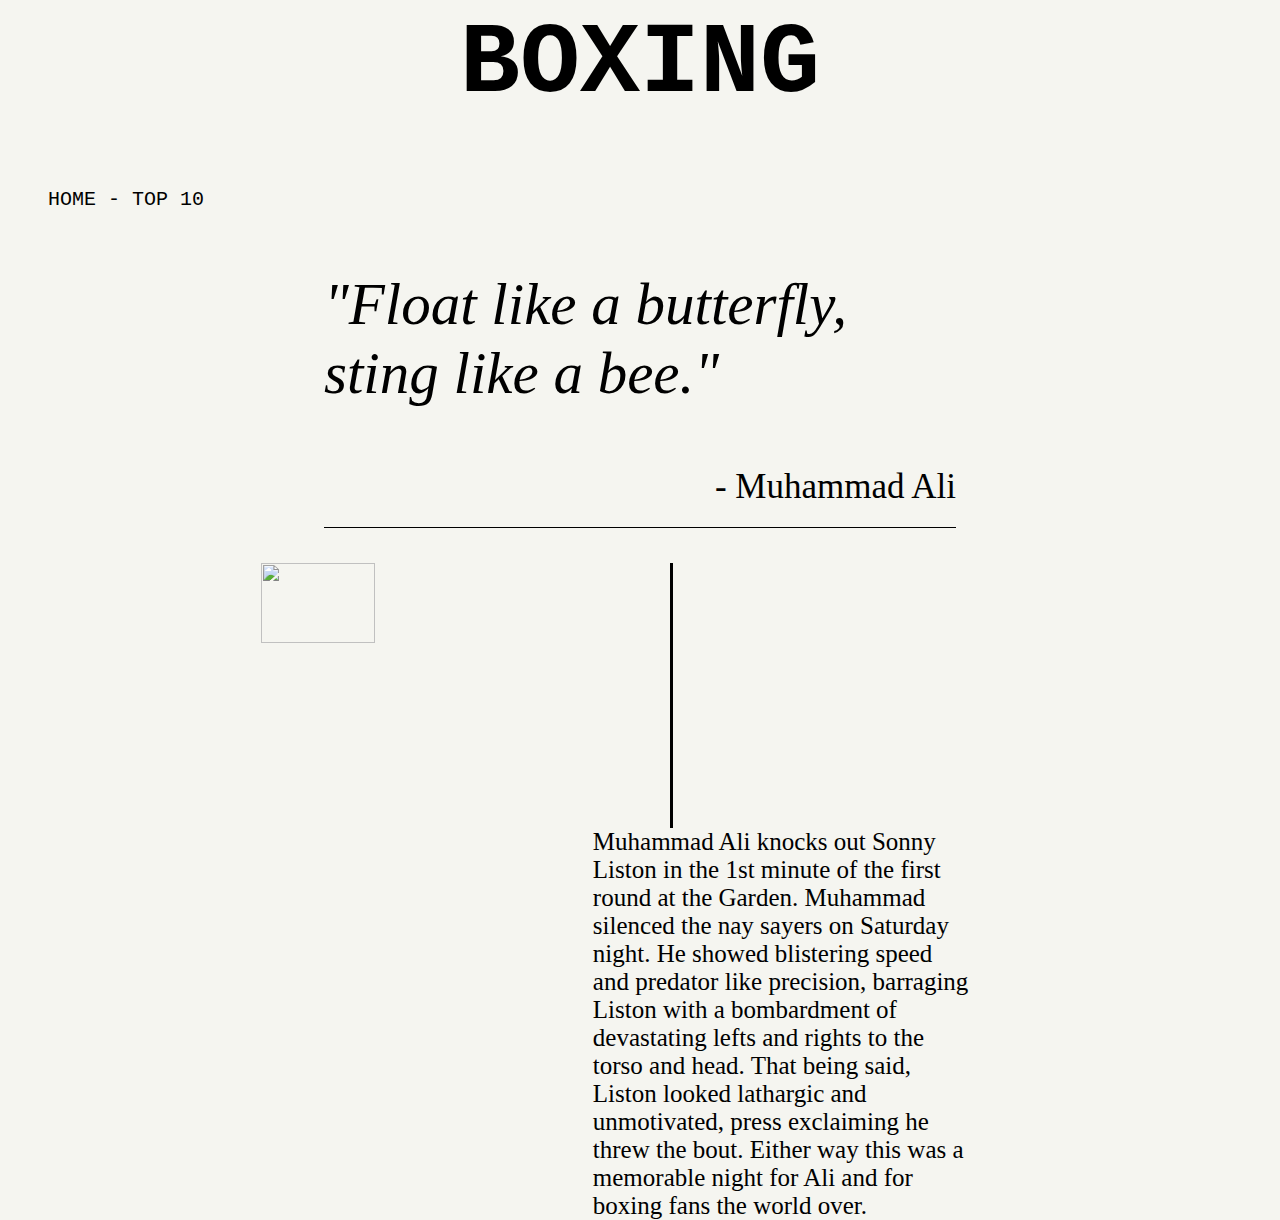
==== index.html @ 3ee2a517 "website" ====
<html lang="en">
<head>
    <meta charset="UTF-8">
    <meta name="viewport" content="width=device-width, initial-scale=1.0">
    <meta http-equiv="X-UA-Compatible" content="ie=edge">
    <title>Home</title>
    <link rel="stylesheet" href="./styles.css">
</head>
<body>
   <div> 
       <h1 class="header">BOXING</h1>
   </div>
   <div class="navbar">
       <ul>
           <li><a href="index.html">HOME</a> - </li>
           <li><a href="top10.html">TOP 10</a></li>
       </ul>
   </div>
   <div class="centered">
      <p class="quote">"Float like a butterfly, sting like a bee."</p>
    <p class="name"> - Muhammad Ali</p>
    </div>
    <img src= "https://static01.nyt.com/images/2016/06/05/sports/boxer-lede/boxer-lede-superJumbo.jpg">
<p class="blurb">Muhammad Ali knocks out Sonny Liston in the 1st minute of the first round at the Garden. Muhammad silenced the nay sayers on Saturday night. He showed blistering speed and predator like precision, barraging Liston with a bombardment of devastating lefts and rights to the torso and head. That being said, Liston looked lathargic and unmotivated, press exclaiming he threw the bout. Either way this was a memorable night for Ali and for boxing fans the world over.</p>
</body>
</html>
---- styles.css ----
h1 {
    font-size: 100px;
    font-family: 'Courier New', Courier, monospace;
    text-align: center;

}
body {
    background-color: 	#f5f5f0;
}

.name {
    text-align: right;
    font-size: 35px;
    border-bottom: black 1px solid;
    padding-bottom: 20px;

}

.centered {
    width: 50%;
    margin: 0 auto;

}

.quote {
    font-size: 59px;
    font-style: italic;
}


ul {
    list-style-type: none;
}
 li{
    display: inline;
    font-size: 20px;
    font-family: 'Courier New', Courier, monospace
 }
a {
    text-decoration: none;
}
 a:link {
    color: black;
 }
a:visited {
    color: black;
}
a:hover {
    color: grey;
}
a:active {
    color:grey;
}
img{
    width: 30%;
    margin-left: 20%;
    float: left;
    border-right: black 3px solid;
    padding-right: 30px;
}
.blurb{
    float: right;
    font-size: 25px;
    margin:0px 300px 0px 0px;
    width: 30%;

}

.stats ul li {
    display: block;
    margin-top: 50px;
}
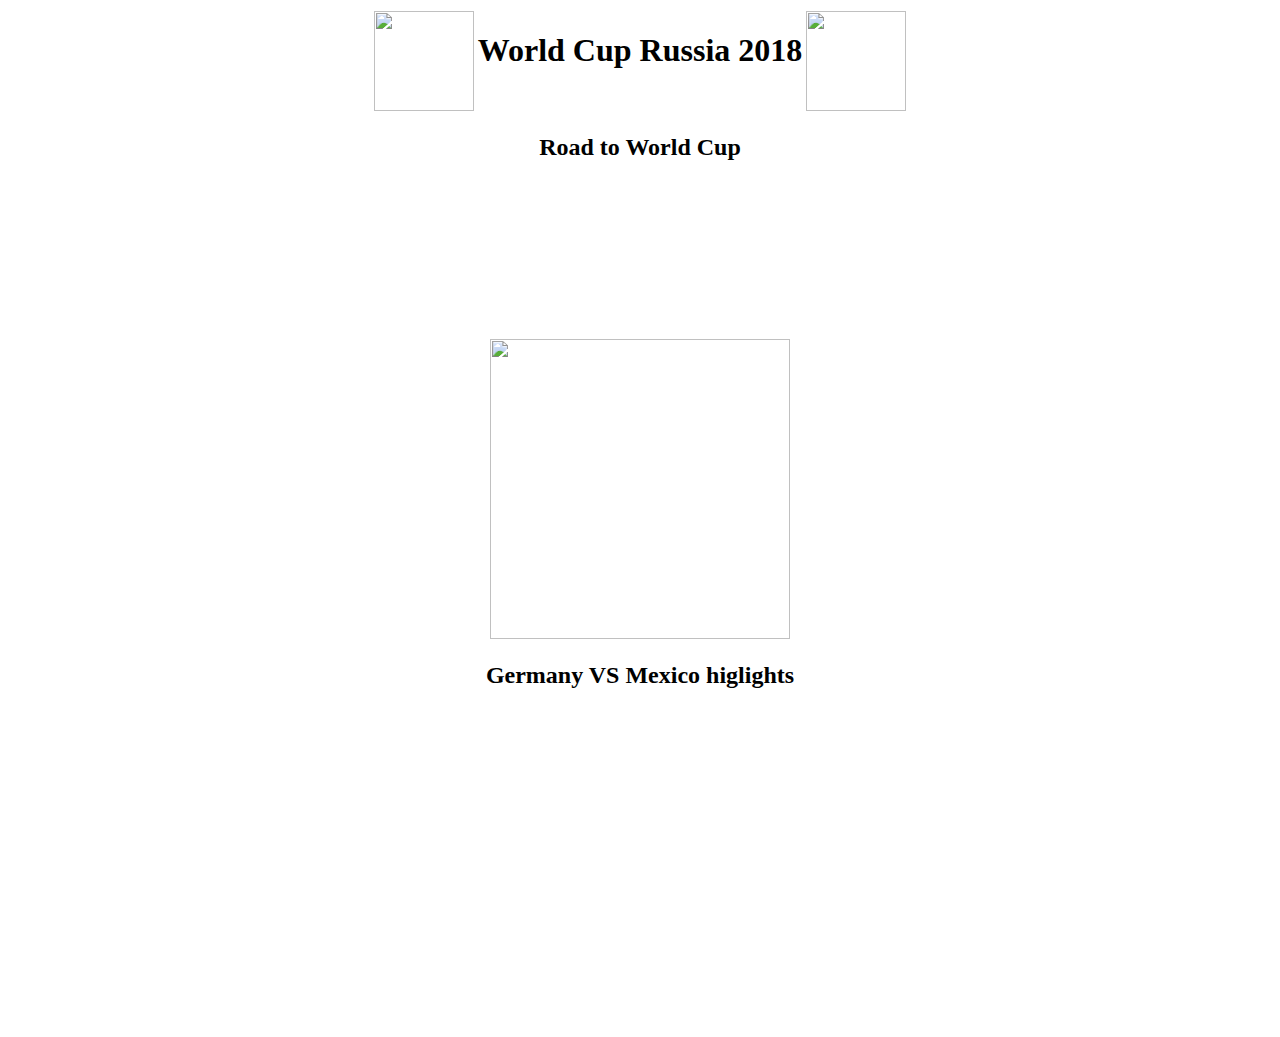
==== commit 06148e71: "Website" ====
--- a/index.html
+++ b/index.html
@@ -1,26 +1,42 @@
 <html lang="en">
 <head>
-    <meta charset="UTF-8">
-    <meta name="viewport" content="width=device-width, initial-scale=1.0">
-    <meta http-equiv="X-UA-Compatible" content="ie=edge">
-    <title>Home</title>
-    <link rel="stylesheet" href="./styles.css">
+  <meta charset="UTF-8">
+  <meta name="viewport" content="width=device-width, initial-scale=1.0">
+  <meta http-equiv="X-UA-Compatible" content="ie=edge">
+  <link href="./Style.cs" type="text/css" rel="stylesheet">
+  <title> World Cup 2018 </title>
 </head>
 <body>
-   <div> 
-       <h1 class="header">BOXING</h1>
-   </div>
-   <div class="navbar">
-       <ul>
-           <li><a href="index.html">HOME</a> - </li>
-           <li><a href="top10.html">TOP 10</a></li>
-       </ul>
-   </div>
-   <div class="centered">
-      <p class="quote">"Float like a butterfly, sting like a bee."</p>
-    <p class="name"> - Muhammad Ali</p>
-    </div>
-    <img src= "https://static01.nyt.com/images/2016/06/05/sports/boxer-lede/boxer-lede-superJumbo.jpg">
-<p class="blurb">Muhammad Ali knocks out Sonny Liston in the 1st minute of the first round at the Garden. Muhammad silenced the nay sayers on Saturday night. He showed blistering speed and predator like precision, barraging Liston with a bombardment of devastating lefts and rights to the torso and head. That being said, Liston looked lathargic and unmotivated, press exclaiming he threw the bout. Either way this was a memorable night for Ali and for boxing fans the world over.</p>
+  <table class = "banner">
+    <tr>
+      <th> <img src ="http://www.stickpng.com/assets/images/5842fe21a6515b1e0ad75b3e.png" height="100" ></th>
+      <th>
+          <h1> World Cup Russia 2018 </h1>
+      </th>
+      <th> <img src ="http://www.stickpng.com/assets/images/5842fe21a6515b1e0ad75b3e.png" height="100" ></th>
+    </tr>
+  </table>
+  <h2>Road to World Cup</h2>
+  <br>
+  <p> The FIFA World Cup, often simply called the World Cup, is an international association football competition 
+    contested by 32 teams from all over the globe. <br> The championship has been awarded every four years since the inaugural tournament in 1930.<br>The current tournament is being held in Russia</p>
+<h2 class = "matchkey"> Match Key </h2>
+<table class="image">
+  <tr>
+     <th><img src ="https://cdn.newsapi.com.au/image/v1/c2f1cfab5ed28c281e1295be7033dd03" height="300" /></th> 
+  </tr>
+</table>
+
+
+<h2 class="game"> Germany VS Mexico higlights</h2>
+
+<table class = "video">
+<tr>
+  <th> <iframe width="560" height="315" src="https://www.youtube.com/embed/EUCd57qFXhQ" frameborder="0" allow="autoplay; encrypted-media" allowfullscreen></iframe></th>
+
+</tr>
+
+</table>
+  
 </body>
 </html>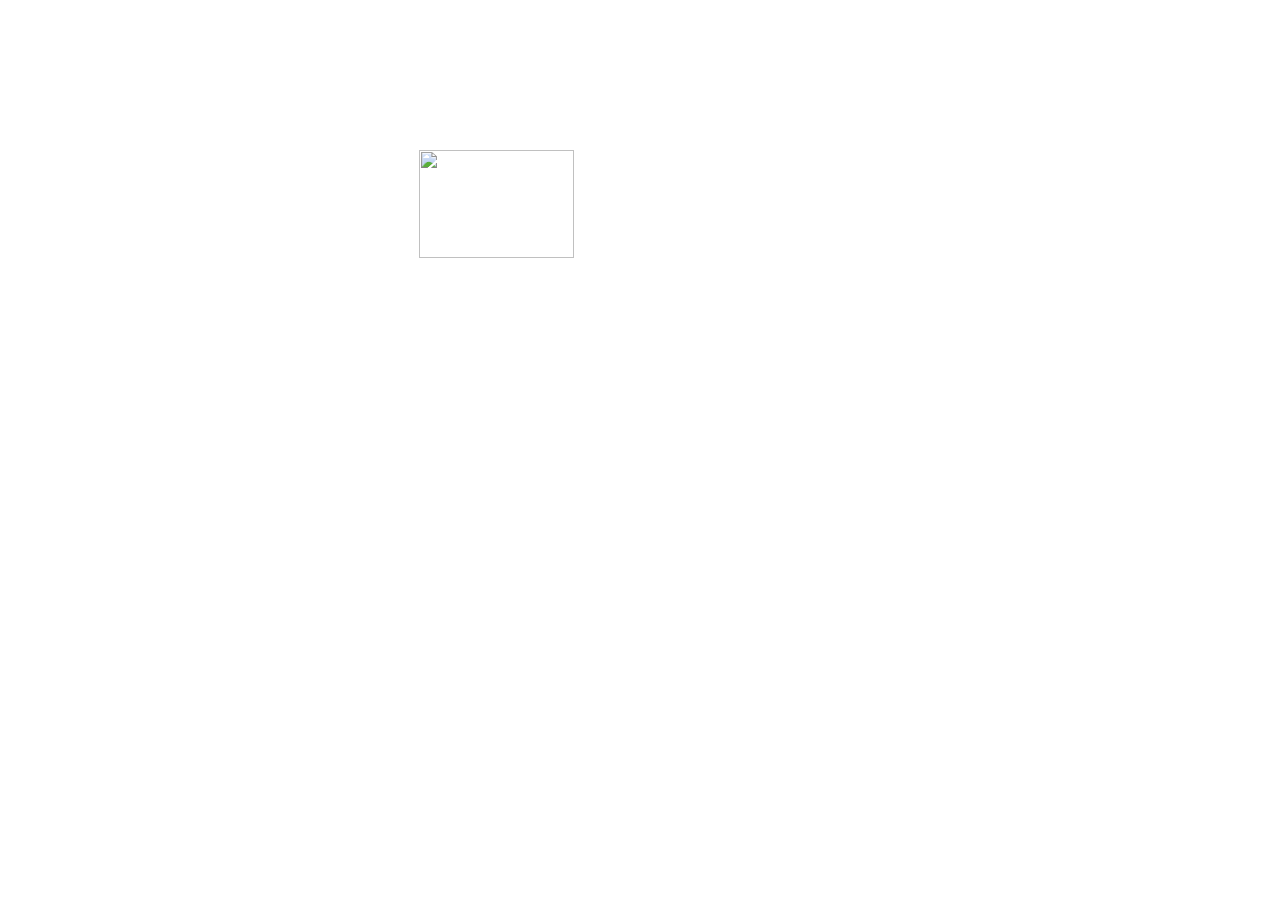
==== commit 1d206647: "Website" ====
--- a/index.html
+++ b/index.html
@@ -3,40 +3,18 @@
   <meta charset="UTF-8">
   <meta name="viewport" content="width=device-width, initial-scale=1.0">
   <meta http-equiv="X-UA-Compatible" content="ie=edge">
-  <link href="./Style.cs" type="text/css" rel="stylesheet">
-  <title> World Cup 2018 </title>
+  <link rel="stylesheet" href="style.css">
+  <script> src="spin.js"</script>
+  <title>Pizza</title>
 </head>
 <body>
-  <table class = "banner">
-    <tr>
-      <th> <img src ="http://www.stickpng.com/assets/images/5842fe21a6515b1e0ad75b3e.png" height="100" ></th>
-      <th>
-          <h1> World Cup Russia 2018 </h1>
-      </th>
-      <th> <img src ="http://www.stickpng.com/assets/images/5842fe21a6515b1e0ad75b3e.png" height="100" ></th>
-    </tr>
-  </table>
-  <h2>Road to World Cup</h2>
-  <br>
-  <p> The FIFA World Cup, often simply called the World Cup, is an international association football competition 
-    contested by 32 teams from all over the globe. <br> The championship has been awarded every four years since the inaugural tournament in 1930.<br>The current tournament is being held in Russia</p>
-<h2 class = "matchkey"> Match Key </h2>
-<table class="image">
-  <tr>
-     <th><img src ="https://cdn.newsapi.com.au/image/v1/c2f1cfab5ed28c281e1295be7033dd03" height="300" /></th> 
-  </tr>
-</table>
 
-
-<h2 class="game"> Germany VS Mexico higlights</h2>
-
-<table class = "video">
-<tr>
-  <th> <iframe width="560" height="315" src="https://www.youtube.com/embed/EUCd57qFXhQ" frameborder="0" allow="autoplay; encrypted-media" allowfullscreen></iframe></th>
-
-</tr>
-
-</table>
-  
+  <div class="spin">
+    <p>
+      <a href="menu.html">
+    <img class="center" id="pizza" src="http://pngimg.com/uploads/pizza/pizza_PNG44073.png">
+  </a>
+  </p>
+  </div>
 </body>
 </html>--- a/style.css
+++ b/style.css
@@ -0,0 +1,44 @@
+body{
+  background-image: url("https://thumbs.dreamstime.com/b/pizza-seamless-pattern-background-pizza-vector-illustration-77208327.jpg");
+  }
+
+.center{
+  display: block;
+  margin-top: 150px;
+  margin-left: auto;
+  margin-right: auto;
+  width: 35%;
+  z-index: -1;
+}
+
+div {  
+  -webkit-animation: spin 4s infinite linear;
+}
+
+@-webkit-keyframes spin {
+  0%  {-webkit-transform: rotate(0deg);}
+  100% {-webkit-transform: rotate(360deg);}   
+}
+
+h1{
+  font-size: 75px; 
+  font-family: Impact, Haettenschweiler, 'Arial Narrow Bold', sans-serif;
+  text-align: center;
+  text-decoration: underline;
+  text-shadow: 4px 4px white;
+
+}
+ul{
+  font-size: 50px; 
+  font-family: Impact, Haettenschweiler, 'Arial Narrow Bold', sans-serif;
+  text-align: center;
+  margin-top: 20px;
+}
+ul li{
+  list-style:none;
+  text-shadow: 2px 2px white;
+}
+
+a{
+  color: black;
+}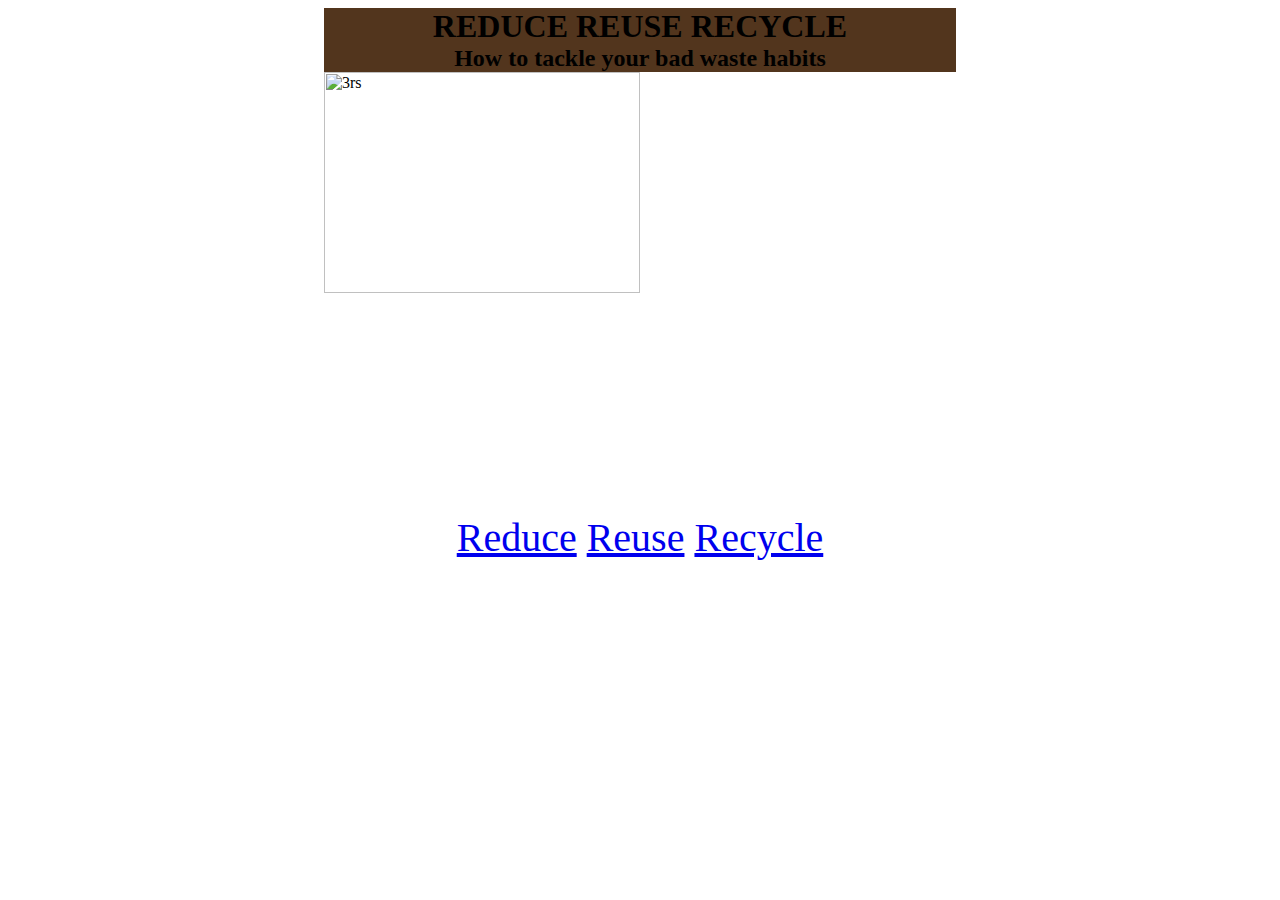
==== commit 2d7b14f7: "Website" ====
--- a/index.html
+++ b/index.html
@@ -1,20 +1,19 @@
 <html lang="en">
 <head>
-  <meta charset="UTF-8">
-  <meta name="viewport" content="width=device-width, initial-scale=1.0">
-  <meta http-equiv="X-UA-Compatible" content="ie=edge">
-  <link rel="stylesheet" href="style.css">
-  <script> src="spin.js"</script>
-  <title>Pizza</title>
+    <meta charset="UTF-8">
+    <meta name="viewport" content="width=device-width, initial-scale=1.0">
+    <meta http-equiv="X-UA-Compatible" content="ie=edge">
+    <title>REDUCE REUSE RECYCLE</title>
+    <link rel="stylesheet" type="text/css" href="style.css">
 </head>
 <body>
-
-  <div class="spin">
-    <p>
-      <a href="menu.html">
-    <img class="center" id="pizza" src="http://pngimg.com/uploads/pizza/pizza_PNG44073.png">
-  </a>
-  </p>
-  </div>
+    <h1 class= "textalignment" "headercolor">REDUCE REUSE RECYCLE</h1>
+    <h2 class="textalignment">How to tackle your bad waste habits</h2>
+    <img src="https://firstyearsuccess.files.wordpress.com/2017/10/reduce-reuse-recycle.jpeg?w=1024" alt="3rs" class="center">
+ <div class= "linkstyle">
+    <a href="./Reduce.html" class= "linkstyle">Reduce</a>
+ <a href="./Reuse.html" class= "linkstyle">Reuse</a>
+ <a href="./Recycle.html" class= "linkstyle">Recycle</a>
+ </div>
 </body>
 </html>--- a/style.css
+++ b/style.css
@@ -1,44 +1,28 @@
-body{
-  background-image: url("https://thumbs.dreamstime.com/b/pizza-seamless-pattern-background-pizza-vector-illustration-77208327.jpg");
-  }
-
-.center{
-  display: block;
-  margin-top: 150px;
-  margin-left: auto;
-  margin-right: auto;
-  width: 35%;
-  z-index: -1;
+.center 
+{display: block;
+    margin-left: auto;
+margin-right: auto;
+width: 50%}
+.textalignment
+{text-align: center;
+    background-color: rgb(82, 53, 29);
+    width: 50%; 
+    margin: auto;
 }
-
-div {  
-  -webkit-animation: spin 4s infinite linear;
+.headercolor {
+    color: antiquewhite
 }
-
-@-webkit-keyframes spin {
-  0%  {-webkit-transform: rotate(0deg);}
-  100% {-webkit-transform: rotate(360deg);}   
+.linkstyle {
+    text-align: center;
+    text-justify: auto
+    width: 50%; 
+    margin: auto;
+    font-size: 40px;
 }
-
-h1{
-  font-size: 75px; 
-  font-family: Impact, Haettenschweiler, 'Arial Narrow Bold', sans-serif;
-  text-align: center;
-  text-decoration: underline;
-  text-shadow: 4px 4px white;
-
-}
-ul{
-  font-size: 50px; 
-  font-family: Impact, Haettenschweiler, 'Arial Narrow Bold', sans-serif;
-  text-align: center;
-  margin-top: 20px;
-}
-ul li{
-  list-style:none;
-  text-shadow: 2px 2px white;
-}
-
-a{
-  color: black;
+.textcolor
+{text-align: center;
+    background-color: rgb(7, 68, 2);
+    width: 50%; 
+    margin: auto;
+    color: white
 }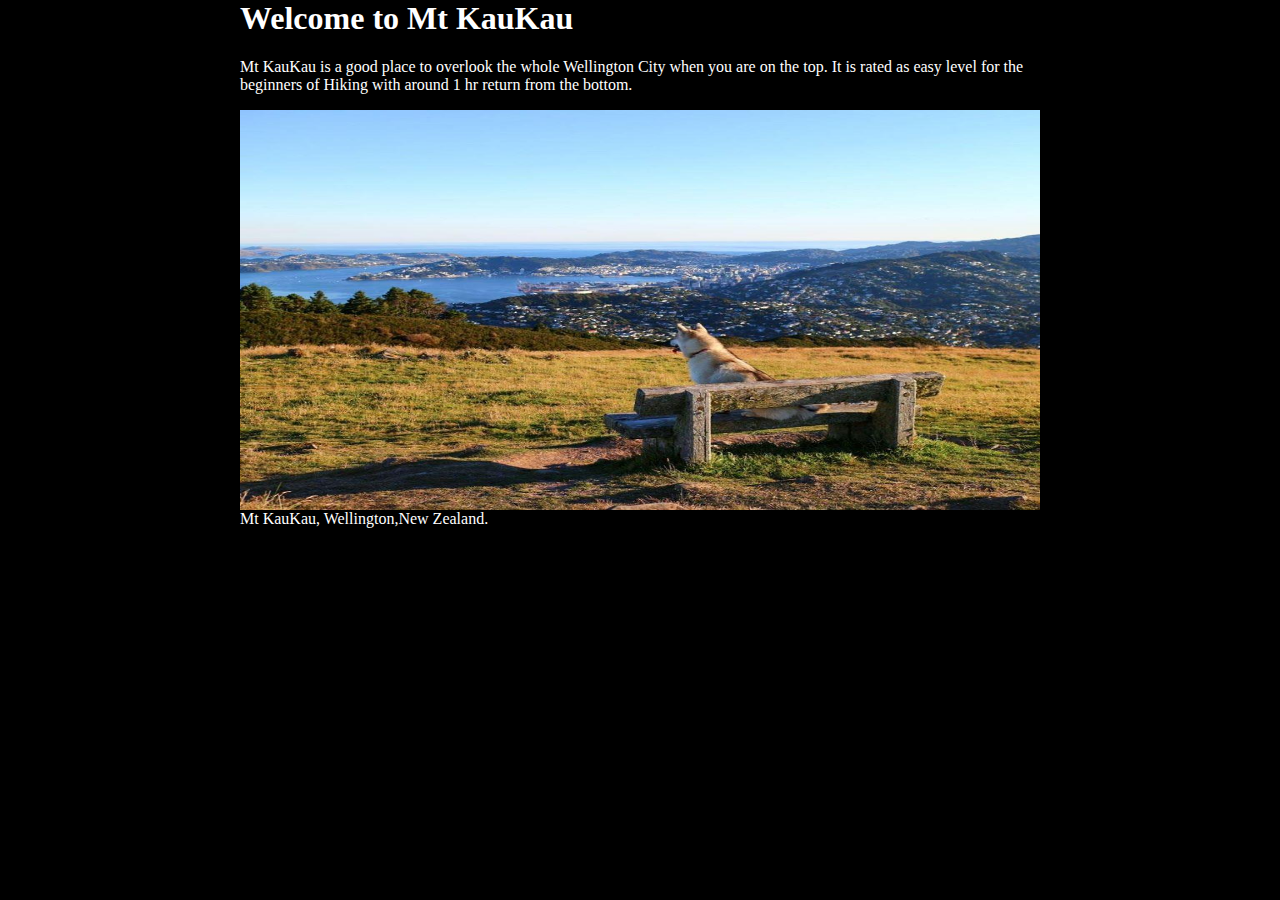
==== commit 398224a7: "Website" ====
--- a/index.html
+++ b/index.html
@@ -3,17 +3,46 @@
     <meta charset="UTF-8">
     <meta name="viewport" content="width=device-width, initial-scale=1.0">
     <meta http-equiv="X-UA-Compatible" content="ie=edge">
-    <title>REDUCE REUSE RECYCLE</title>
-    <link rel="stylesheet" type="text/css" href="style.css">
+    <title>Welcome to Mt KauKau</title>
+    <link rel="stylesheet" href="styles.css">
+
+    <script src="https://ajax.googleapis.com/ajax/libs/jquery/2.1.1/jquery.min.js"></script>
+    <script>
+        var queryURL = "https://query.yahooapis.com/v1/public/yql?q=select%20item.condition%20from%20weather.forecast%20where%20woeid%20%3D%202487889&format=json&env=store%3A%2F%2Fdatatables.org%2Falltableswithkeys/";
+
+        $.getJSON(queryURL, function (data) {
+  
+         var results = data.query.results
+          var firstResult = results.channel.item.condition
+          console.log(firstResult);
+  
+          var location = 'Wellington' // not returned in response
+          var temp = firstResult.temp;
+          var text = firstResult.text;
+          var celius = Math.round((temp  - 32)*5/9);
+            
+         $('#temperature').append('Weather forcast ' + temp  + " °F / " + celius + " °C. "  + text);
+})
+    </script>
 </head>
 <body>
-    <h1 class= "textalignment" "headercolor">REDUCE REUSE RECYCLE</h1>
-    <h2 class="textalignment">How to tackle your bad waste habits</h2>
-    <img src="https://firstyearsuccess.files.wordpress.com/2017/10/reduce-reuse-recycle.jpeg?w=1024" alt="3rs" class="center">
- <div class= "linkstyle">
-    <a href="./Reduce.html" class= "linkstyle">Reduce</a>
- <a href="./Reuse.html" class= "linkstyle">Reuse</a>
- <a href="./Recycle.html" class= "linkstyle">Recycle</a>
- </div>
+    <h1>Welcome to Mt KauKau </h1>
+    <p>Mt KauKau is a good place to overlook the whole Wellington City when you are on the top. It is rated as easy level for the beginners of Hiking with around 1 hr return from the bottom.</p>
+    <figure>
+        <img src="Image/mt-kaukau.jpg" alt="Mt KauKau">
+        <figcaption>Mt KauKau, Wellington,New Zealand.</figcaption>
+    </figure>
+
+    <p id="mydate"></p>
+
+<script>
+function displayDate() {
+    var d = new Date();
+    document.getElementById("mydate").innerHTML = d;
+}
+/* display date every second */
+setInterval(function(){ displayDate(); }, 1000);
+</script>
+<div id="temperature"></div>
 </body>
 </html>--- a/styles.css
+++ b/styles.css
@@ -0,0 +1,22 @@
+body {
+    background-color: black;
+    color:white;
+    width: 800px;
+    margin:auto;
+}
+figure {
+    margin: 0;
+    padding: 0;
+}
+img {
+    width:800px;
+    height:400px;
+}
+#mydate {
+   color:green; 
+   font-size:30px;
+}
+#temperature {
+    color:aqua;
+    font-size:30px;
+}